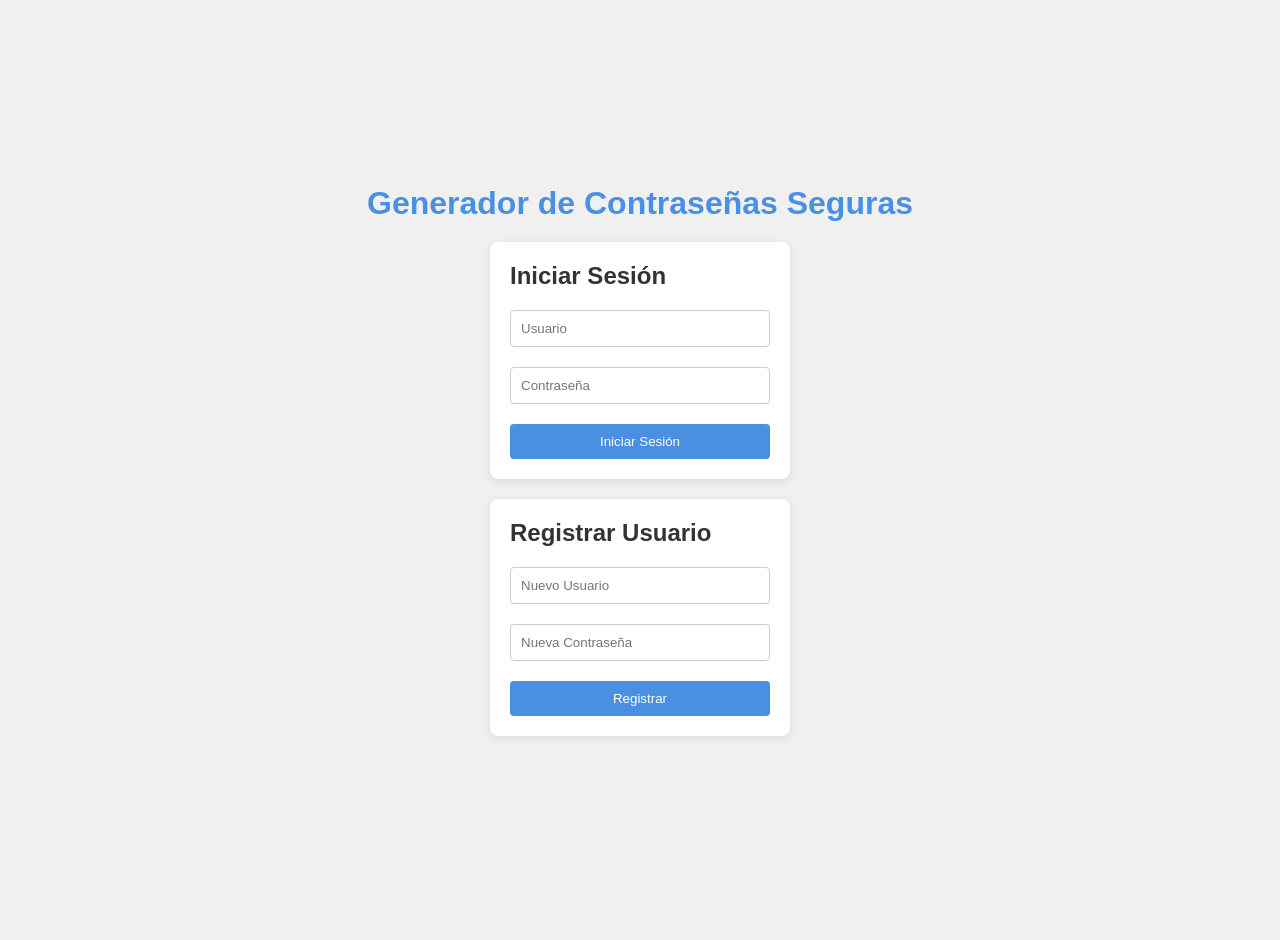
==== index.html @ 7c1dee90 "Update index.html" ====
<!DOCTYPE html>
<html lang="es">
<head>
    <meta charset="UTF-8">
    <meta name="viewport" content="width=device-width, initial-scale=1.0">
    <link rel="stylesheet" href="style.css">
    <title>Generador de Contraseñas Seguras</title>
</head>
<body>
    <h1>Generador de Contraseñas Seguras</h1>
    
    <div id="login-form">
        <h2>Iniciar Sesión</h2>
        <input type="text" id="username" placeholder="Usuario" required>
        <input type="password" id="password" placeholder="Contraseña" required>
        <button onclick="login()">Iniciar Sesión</button>
    </div>

    <div id="register-form">
        <h2>Registrar Usuario</h2>
        <input type="text" id="new-username" placeholder="Nuevo Usuario" required>
        <input type="password" id="new-password" placeholder="Nueva Contraseña" required>
        <button onclick="register()">Registrar</button>
    </div>

    <div id="password-generator" style="display:none;">
        <h2>Generador de Contraseña</h2>
        <button onclick="generatePassword()">Generar Contraseña Segura</button>
        <p id="generated-password"></p>
    </div>

    <script src="script.js"></script>
</body>
</html>
---- style.css ----
* {
    box-sizing: border-box;
    margin: 0;
    padding: 0;
}

body {
    font-family: Arial, sans-serif;
    margin: 20px;
    background-color: #f0f0f0;
    color: #333;
    display: flex;
    flex-direction: column;
    align-items: center;
    justify-content: center;
    height: 100vh;
}

h1 {
    color: #4a90e2;
    margin-bottom: 20px;
}

#login-form, #register-form, #password-generator {
    background-color: #fff;
    border-radius: 8px;
    padding: 20px;
    box-shadow: 0 2px 10px rgba(0, 0, 0, 0.1);
    width: 300px;
    margin-bottom: 20px;
}

h2 {
    margin-bottom: 10px;
    color: #333;
}

input[type="text"], input[type="password"] {
    width: 100%;
    padding: 10px;
    margin: 10px 0; /* Consistente y simplificado */
    border: 1px solid #ccc;
    border-radius: 4px;
    transition: border-color 0.3s;
}

input[type="text"]:focus, input[type="password"]:focus {
    border-color: #4a90e2;
    outline: none;
}

button {
    width: 100%;
    padding: 10px;
    background-color: #4a90e2;
    color: #fff;
    border: none;
    border-radius: 4px;
    cursor: pointer;
    transition: background-color 0.3s, transform 0.3s;
    margin-top: 10px;
}

button:hover {
    background-color: #357ab8;
    transform: scale(1.05); /* Efecto de aumento en el hover */
}

#generated-password {
    margin-top: 20px;
    font-weight: bold;
    color: #4CAF50; /* Color verde para resaltar la contraseña generada */
}
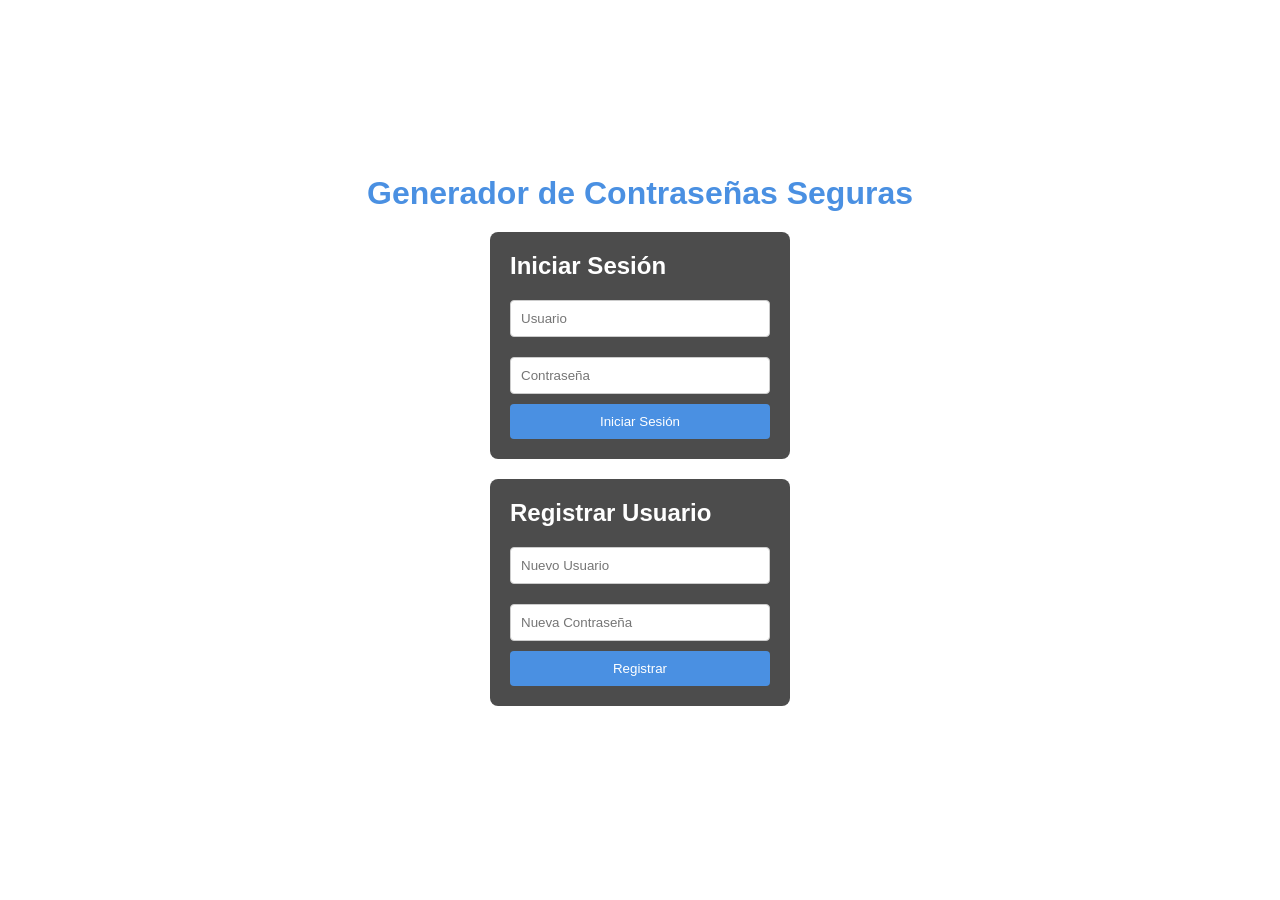
==== commit 95506f04: "Update index.html" ====
--- a/index.html
+++ b/index.html
@@ -24,7 +24,7 @@
     </div>
 
     <div id="password-generator" style="display:none;">
-        <h2>Generador de Contraseña</h2>
+        <h2 class="generador-titulo"><span id="color-changing-text">Generador de Contraseña</span></h2>
         <button onclick="generatePassword()">Generar Contraseña Segura</button>
         <p id="generated-password"></p>
     </div>
--- a/style.css
+++ b/style.css
@@ -5,10 +5,12 @@
 }
 
 body {
-    font-family: Arial, sans-serif;
-    margin: 20px;
-    background-color: #f0f0f0;
-    color: #333;
+    font-family: 'Arial', sans-serif;
+    margin: 0;
+    background-image: url('https://www.cloudcenterandalucia.es/wp-content/uploads/2022/01/Hacker-vs-Cracker_Cloud-Center-Andaluc%C3%ADa_Principal.png'); /* Imagen de fondo */
+    background-size: cover;
+    background-position: center;
+    color: #fff; /* Cambia el color del texto a blanco para mejor contraste */
     display: flex;
     flex-direction: column;
     align-items: center;
@@ -17,28 +19,27 @@
 }
 
 h1 {
-    color: #4a90e2;
     margin-bottom: 20px;
+    color: #4a90e2; /* Puedes cambiar el color si es necesario */
 }
 
 #login-form, #register-form, #password-generator {
-    background-color: #fff;
+    background-color: rgba(0, 0, 0, 0.7); /* Fondo semi-transparente */
     border-radius: 8px;
     padding: 20px;
-    box-shadow: 0 2px 10px rgba(0, 0, 0, 0.1);
+    margin-bottom: 20px;
     width: 300px;
-    margin-bottom: 20px;
 }
 
 h2 {
     margin-bottom: 10px;
-    color: #333;
+    color: #fff; /* Color blanco para los encabezados */
 }
 
 input[type="text"], input[type="password"] {
     width: 100%;
     padding: 10px;
-    margin: 10px 0; /* Consistente y simplificado */
+    margin: 10px 0;
     border: 1px solid #ccc;
     border-radius: 4px;
     transition: border-color 0.3s;
@@ -58,7 +59,6 @@
     border-radius: 4px;
     cursor: pointer;
     transition: background-color 0.3s, transform 0.3s;
-    margin-top: 10px;
 }
 
 button:hover {
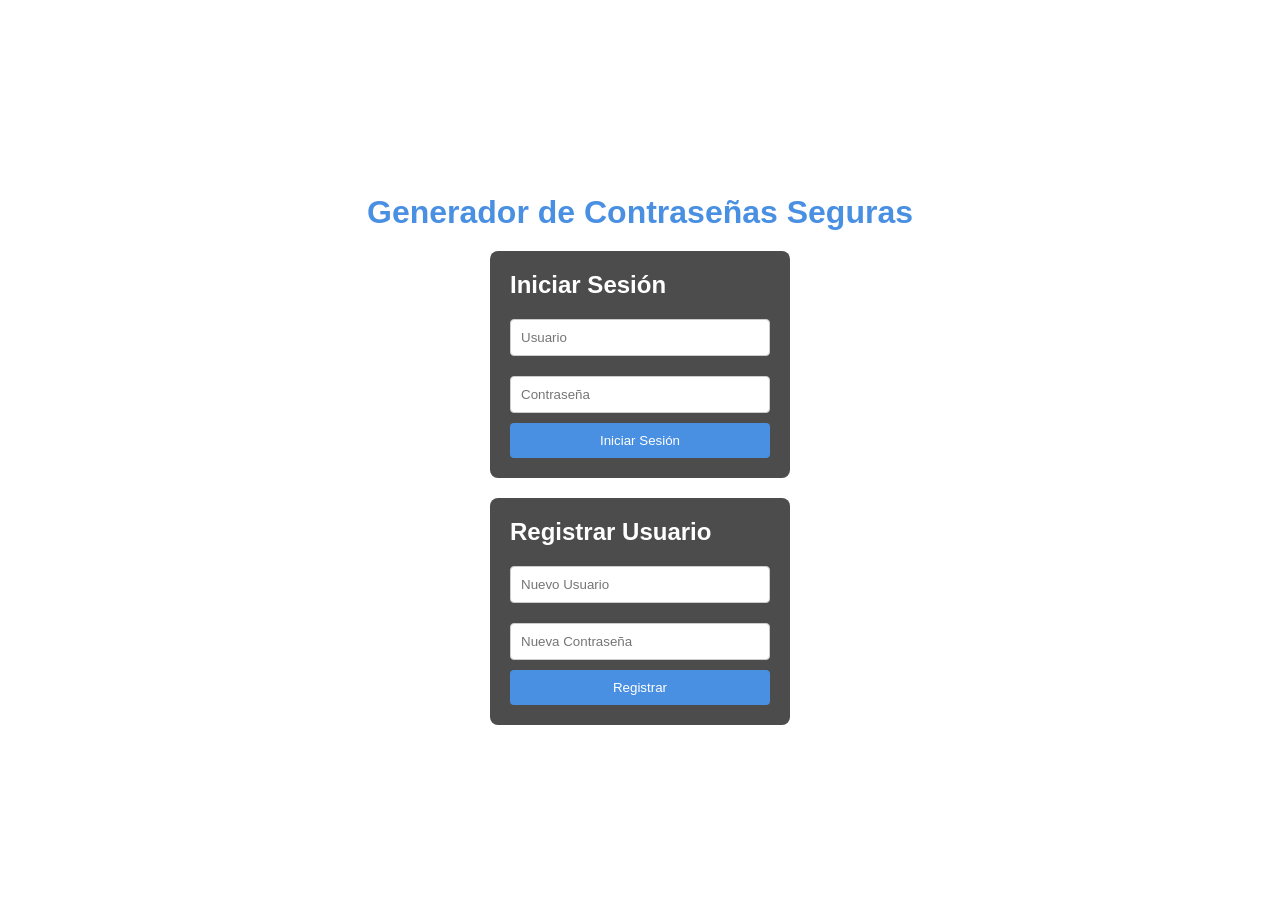
==== commit 8fc13faa: "Update index.html" ====
--- a/index.html
+++ b/index.html
@@ -4,7 +4,8 @@
     <meta charset="UTF-8">
     <meta name="viewport" content="width=device-width, initial-scale=1.0">
     <link rel="stylesheet" href="style.css">
-    <title>Generador de Contraseñas Seguras</title>
+    <h2 class="generador-titulo"><span id="color-changing-text">Generador de Contraseña</span></h2>
+
 </head>
 <body>
     <h1>Generador de Contraseñas Seguras</h1>
--- a/style.css
+++ b/style.css
@@ -7,7 +7,7 @@
 body {
     font-family: 'Arial', sans-serif;
     margin: 0;
-    background-image: url('https://www.cloudcenterandalucia.es/wp-content/uploads/2022/01/Hacker-vs-Cracker_Cloud-Center-Andaluc%C3%ADa_Principal.png'); /* Imagen de fondo */
+    background-image: url('https://www.cloudcenterandalucia.es/wp-content/uploads/2022/01/Hacker-vs-Cracker_Cloud-Center-Andaluc%C3%ADa_Principal.png');
     background-size: cover;
     background-position: center;
     color: #fff; /* Cambia el color del texto a blanco para mejor contraste */
@@ -71,3 +71,21 @@
     font-weight: bold;
     color: #4CAF50; /* Color verde para resaltar la contraseña generada */
 }
+
+.generador-titulo {
+    color: transparent; /* Para ocultar el color original del texto */
+    font-size: 24px; /* Ajusta el tamaño del texto según sea necesario */
+    position: relative; /* Necesario para el posicionamiento */
+}
+
+.color {
+    animation: colorChange 1s infinite;
+}
+
+@keyframes colorChange {
+    0% { color: #4CAF50; }
+    25% { color: #FF5733; }
+    50% { color: #FFC300; }
+    75% { color: #C70039; }
+    100% { color: #4CAF50; }
+}
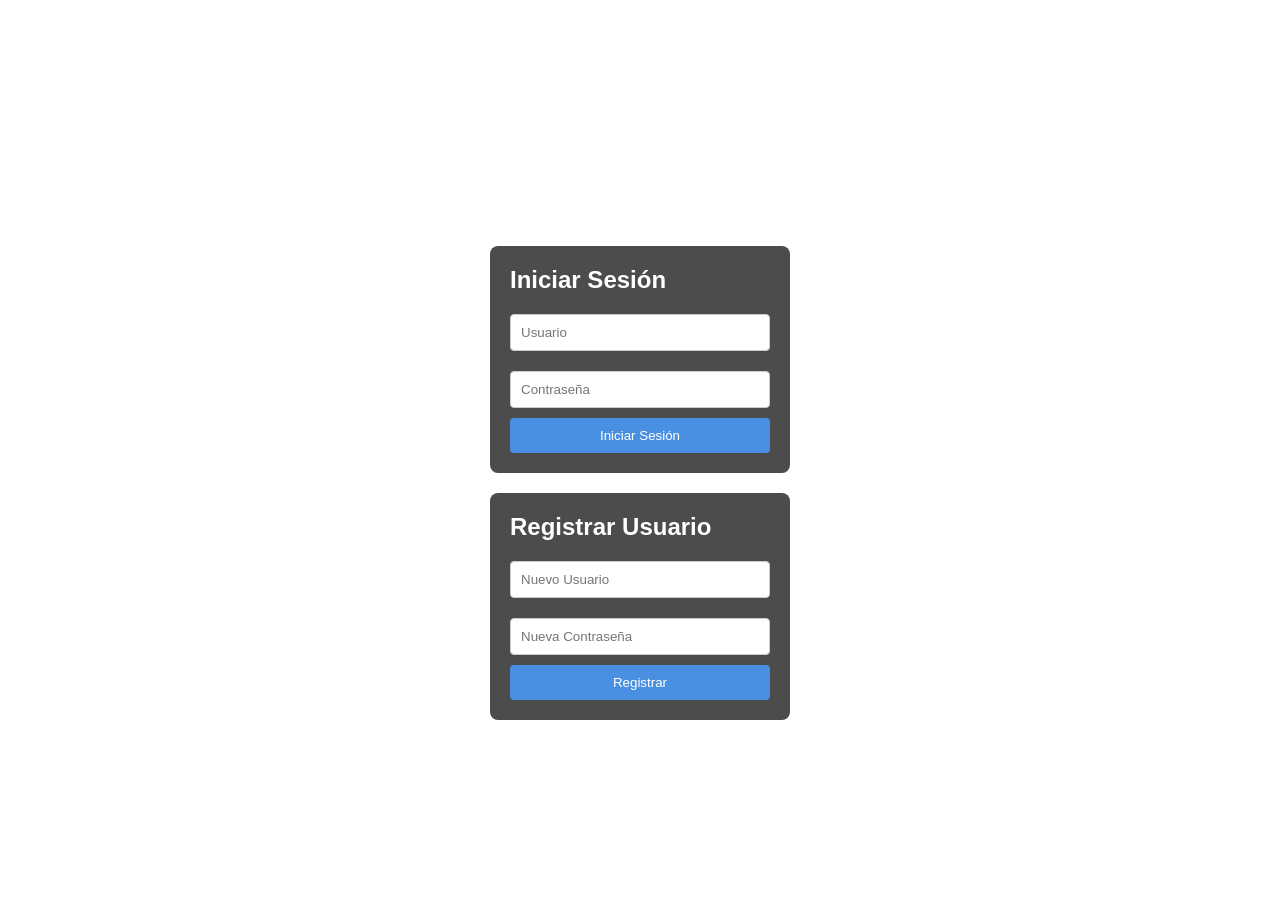
==== commit 39cb5bda: "Update index.html" ====
--- a/index.html
+++ b/index.html
@@ -8,7 +8,7 @@
 
 </head>
 <body>
-    <h1>Generador de Contraseñas Seguras</h1>
+      <h1 class="generador-titulo"><span id="color-changing-text">Generador de Contraseña</span></h1>
     
     <div id="login-form">
         <h2>Iniciar Sesión</h2>
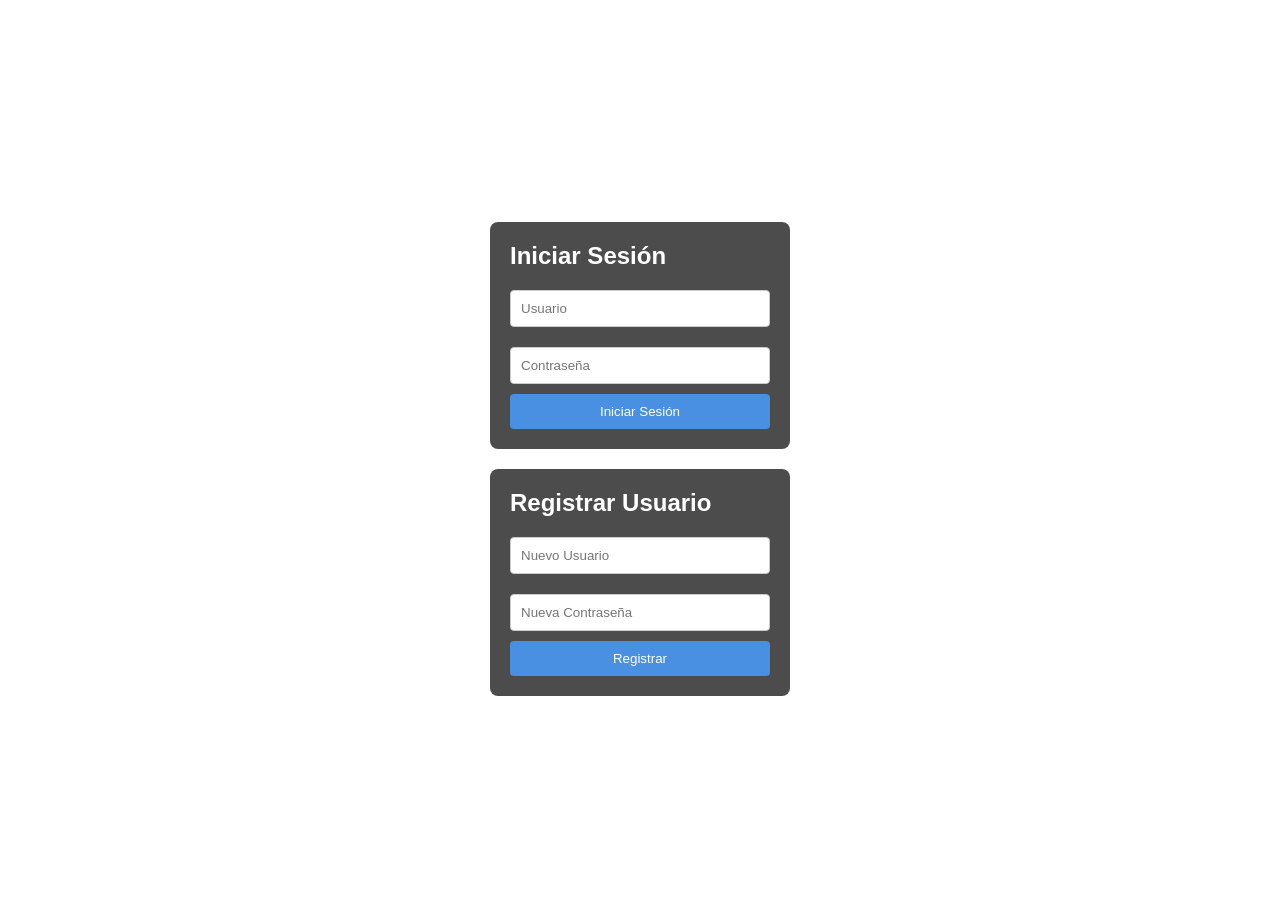
==== commit de6de5dc: "Update index.html" ====
--- a/index.html
+++ b/index.html
@@ -4,11 +4,11 @@
     <meta charset="UTF-8">
     <meta name="viewport" content="width=device-width, initial-scale=1.0">
     <link rel="stylesheet" href="style.css">
-    <h2 class="generador-titulo"><span id="color-changing-text">Generador de Contraseña</span></h2>
+    <h2 class="Generador de Contraseña"><span id="color-changing-text">Generador de Contraseña</span></h2>
 
 </head>
 <body>
-      <h1 class="generador-titulo"><span id="color-changing-text">Generador de Contraseña</span></h1>
+   
     
     <div id="login-form">
         <h2>Iniciar Sesión</h2>
@@ -25,7 +25,7 @@
     </div>
 
     <div id="password-generator" style="display:none;">
-        <h2 class="generador-titulo"><span id="color-changing-text">Generador de Contraseña</span></h2>
+        <h2 class="Generador de Contraseñas"><span id="color-changing-text">Generador de Contraseña</span></h2>
         <button onclick="generatePassword()">Generar Contraseña Segura</button>
         <p id="generated-password"></p>
     </div>
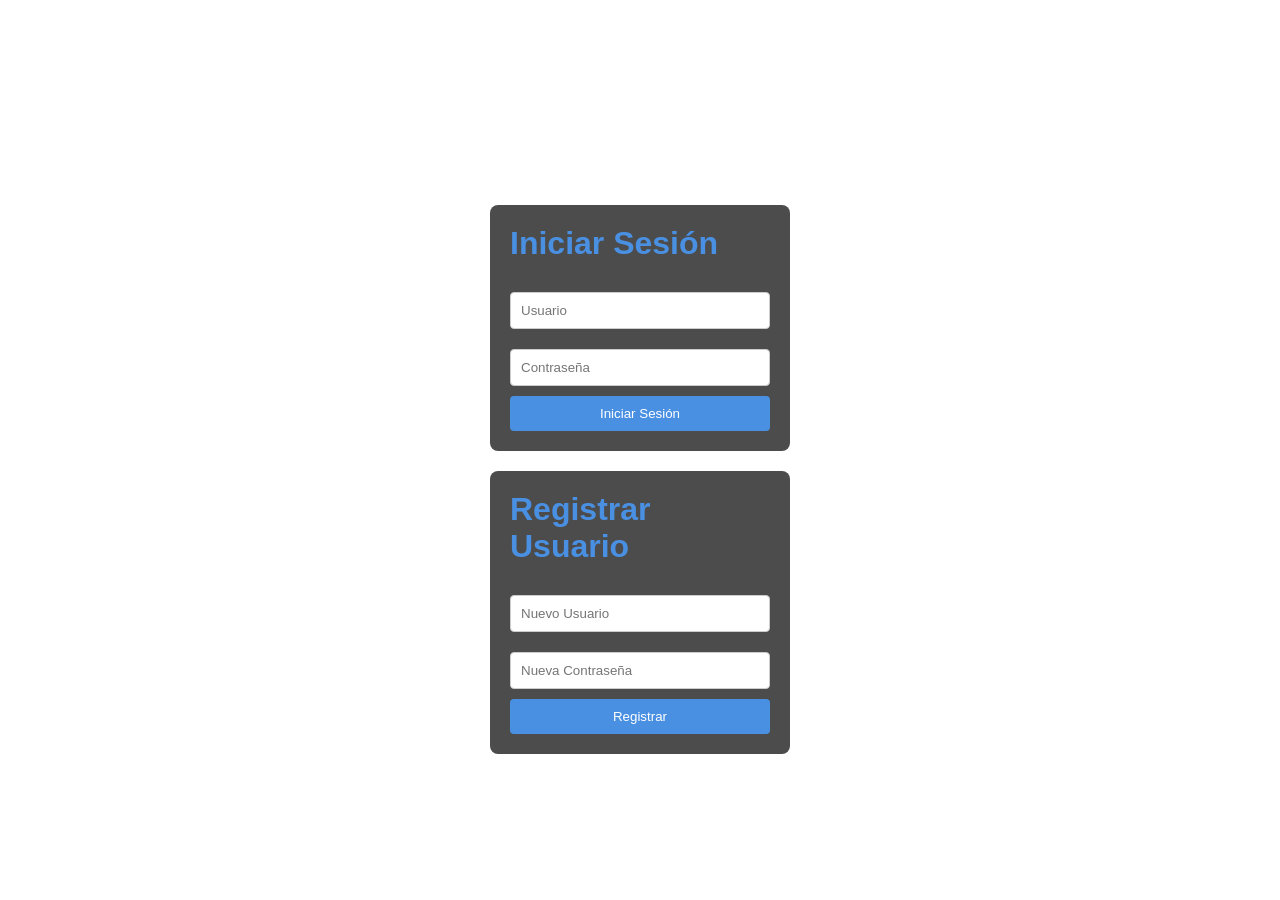
==== commit 79837751: "Update index.html" ====
--- a/index.html
+++ b/index.html
@@ -11,21 +11,21 @@
    
     
     <div id="login-form">
-        <h2>Iniciar Sesión</h2>
+        <h1>Iniciar Sesión</h1>
         <input type="text" id="username" placeholder="Usuario" required>
         <input type="password" id="password" placeholder="Contraseña" required>
         <button onclick="login()">Iniciar Sesión</button>
     </div>
 
     <div id="register-form">
-        <h2>Registrar Usuario</h2>
+        <h1>Registrar Usuario</h1>
         <input type="text" id="new-username" placeholder="Nuevo Usuario" required>
         <input type="password" id="new-password" placeholder="Nueva Contraseña" required>
         <button onclick="register()">Registrar</button>
     </div>
 
     <div id="password-generator" style="display:none;">
-        <h2 class="Generador de Contraseñas"><span id="color-changing-text">Generador de Contraseña</span></h2>
+        <h1 class="Generador de Contraseñas"><span id="color-changing-text">Generador de Contraseña</span></h1>
         <button onclick="generatePassword()">Generar Contraseña Segura</button>
         <p id="generated-password"></p>
     </div>
--- a/style.css
+++ b/style.css
@@ -32,7 +32,7 @@
 }
 
 h2 {
-    margin-bottom: 10px;
+    margin-bottom: 50px;
     color: #fff; /* Color blanco para los encabezados */
 }
 
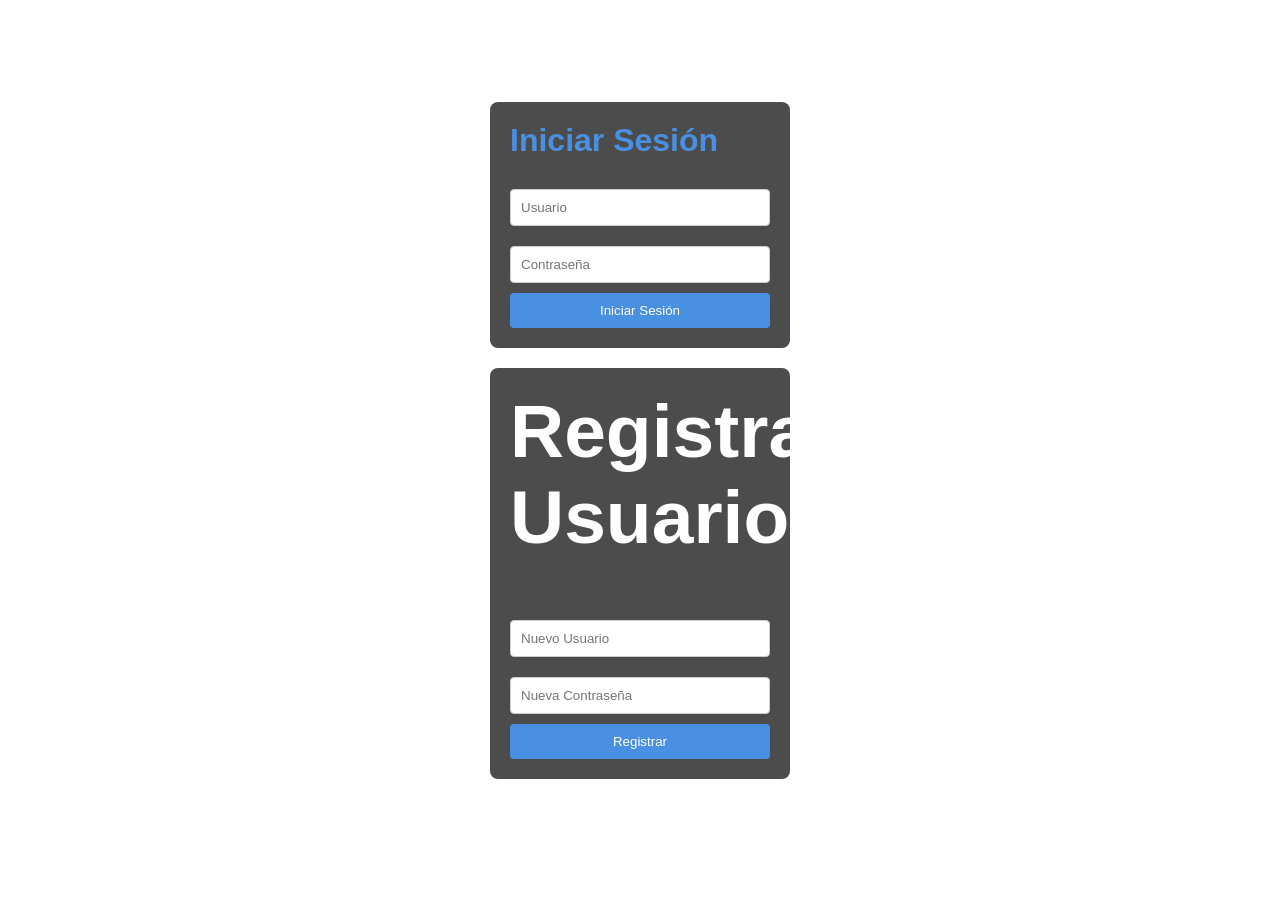
==== commit ac294471: "Update index.html" ====
--- a/index.html
+++ b/index.html
@@ -4,12 +4,8 @@
     <meta charset="UTF-8">
     <meta name="viewport" content="width=device-width, initial-scale=1.0">
     <link rel="stylesheet" href="style.css">
-    <h2 class="Generador de Contraseña"><span id="color-changing-text">Generador de Contraseña</span></h2>
-
 </head>
 <body>
-   
-    
     <div id="login-form">
         <h1>Iniciar Sesión</h1>
         <input type="text" id="username" placeholder="Usuario" required>
@@ -17,8 +13,8 @@
         <button onclick="login()">Iniciar Sesión</button>
     </div>
 
-    <div id="register-form">
-        <h1>Registrar Usuario</h1>
+    <div id="register-form" class="register-form">
+        <h2>Registrar Usuario</h2>
         <input type="text" id="new-username" placeholder="Nuevo Usuario" required>
         <input type="password" id="new-password" placeholder="Nueva Contraseña" required>
         <button onclick="register()">Registrar</button>
--- a/style.css
+++ b/style.css
@@ -32,6 +32,8 @@
 }
 
 h2 {
+    font-size: 75px;
+    
     margin-bottom: 50px;
     color: #fff; /* Color blanco para los encabezados */
 }
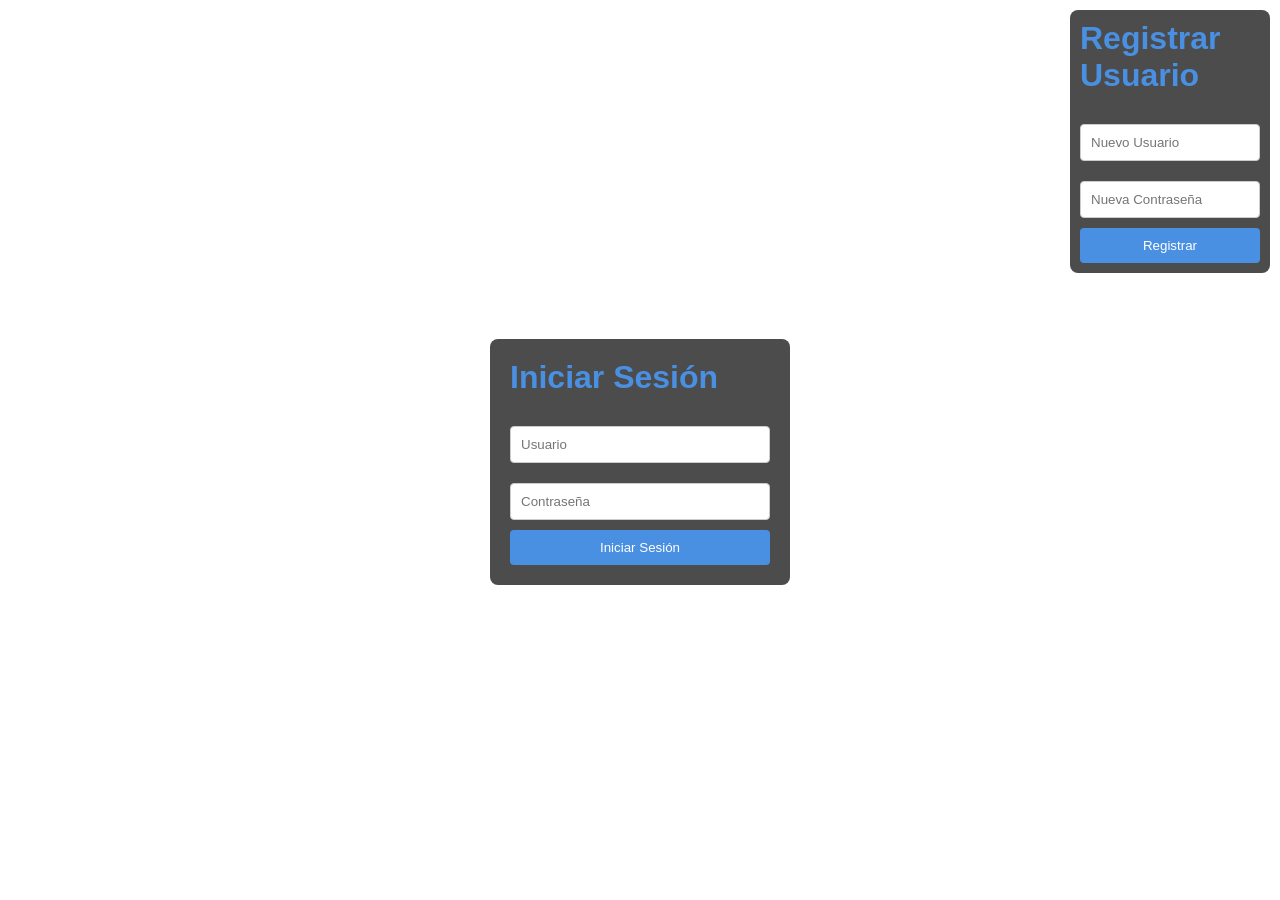
==== commit ce83c514: "Update index.html" ====
--- a/index.html
+++ b/index.html
@@ -4,8 +4,12 @@
     <meta charset="UTF-8">
     <meta name="viewport" content="width=device-width, initial-scale=1.0">
     <link rel="stylesheet" href="style.css">
+    <h2 class="Generador de Contraseña"><span id="color-changing-text">Generador de Contraseña</span></h2>
+
 </head>
 <body>
+   
+    
     <div id="login-form">
         <h1>Iniciar Sesión</h1>
         <input type="text" id="username" placeholder="Usuario" required>
@@ -13,8 +17,8 @@
         <button onclick="login()">Iniciar Sesión</button>
     </div>
 
-    <div id="register-form" class="register-form">
-        <h2>Registrar Usuario</h2>
+    <div id="register-form">
+        <h1>Registrar Usuario</h1>
         <input type="text" id="new-username" placeholder="Nuevo Usuario" required>
         <input type="password" id="new-password" placeholder="Nueva Contraseña" required>
         <button onclick="register()">Registrar</button>
@@ -29,3 +33,4 @@
     <script src="script.js"></script>
 </body>
 </html>
+
--- a/style.css
+++ b/style.css
@@ -16,6 +16,7 @@
     align-items: center;
     justify-content: center;
     height: 100vh;
+    position: relative; /* Necesario para el posicionamiento absoluto del registro */
 }
 
 h1 {
@@ -23,7 +24,7 @@
     color: #4a90e2; /* Puedes cambiar el color si es necesario */
 }
 
-#login-form, #register-form, #password-generator {
+#login-form, #password-generator {
     background-color: rgba(0, 0, 0, 0.7); /* Fondo semi-transparente */
     border-radius: 8px;
     padding: 20px;
@@ -31,10 +32,19 @@
     width: 300px;
 }
 
+#register-form {
+    position: absolute; /* Posicionamiento absoluto */
+    top: 10px; /* Distancia desde la parte superior */
+    right: 10px; /* Distancia desde el lado derecho */
+    background-color: rgba(0, 0, 0, 0.7); /* Fondo semi-transparente */
+    border-radius: 8px;
+    padding: 10px; /* Padding ajustado */
+    width: 200px; /* Ancho reducido */
+}
+
 h2 {
-    font-size: 75px;
-    
-    margin-bottom: 50px;
+    font-size: 30px; /* Tamaño del título ajustado */
+    margin-bottom: 10px; /* Margen inferior ajustado */
     color: #fff; /* Color blanco para los encabezados */
 }
 
